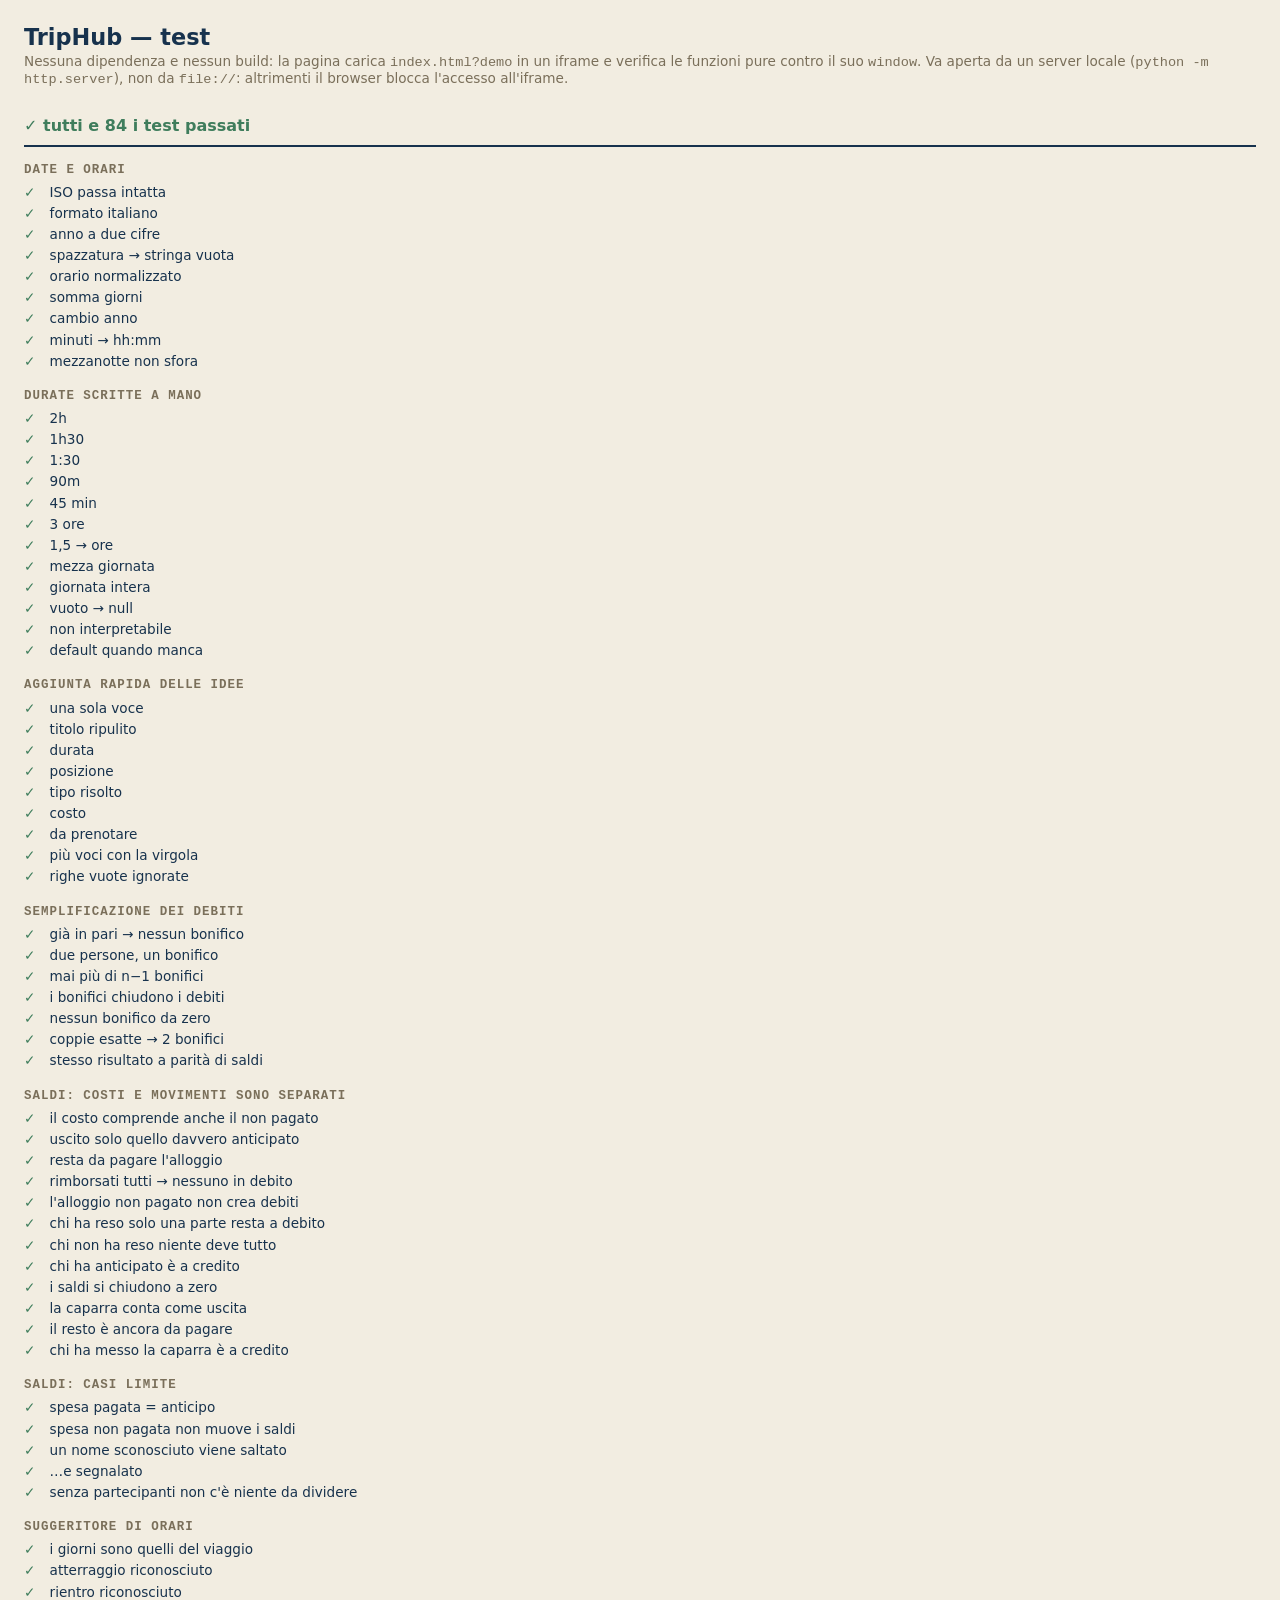
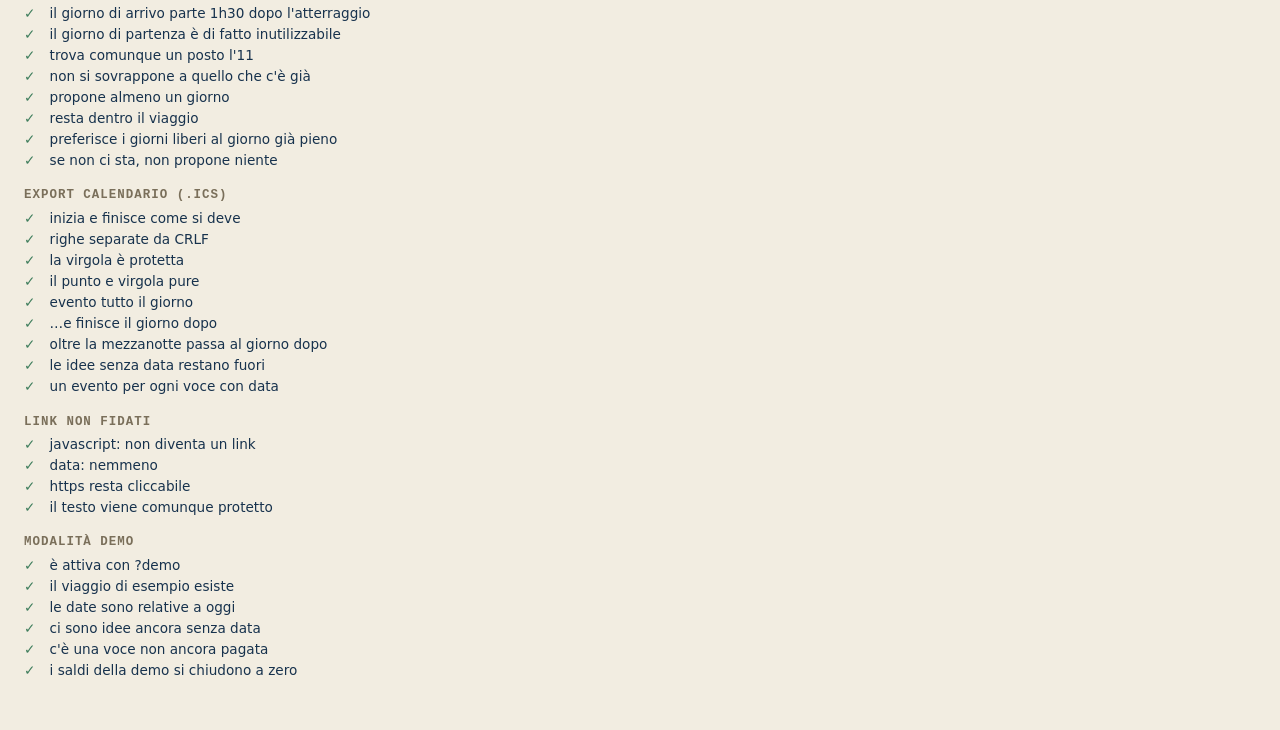
==== test.html @ 3a4a4350 "README, modalità demo e test Il repo non era leggibile da fuori: nessun README, e chi apriva il link" ====
<!DOCTYPE html>
<html lang="it">
<head>
<meta charset="UTF-8">
<meta name="viewport" content="width=device-width, initial-scale=1">
<title>TripHub — test</title>
<style>
  :root{--ink:#17324d;--paper:#f2ede1;--line:#d4c9b2;--ok:#3f7d5c;--ko:#a3341f;--muted:#7a6f5a}
  *{box-sizing:border-box}
  body{background:var(--paper);color:var(--ink);font-family:system-ui,sans-serif;margin:0;padding:1.5rem}
  h1{font-size:1.4rem;margin:0 0 .2rem}
  .sub{color:var(--muted);font-size:.85rem;margin-bottom:1.2rem}
  #summary{position:sticky;top:0;background:var(--paper);padding:.6rem 0;border-bottom:2px solid var(--ink);
    font-weight:600;margin-bottom:1rem;z-index:2}
  .suite{margin-bottom:1.1rem}
  .suite h2{font-size:.78rem;text-transform:uppercase;letter-spacing:.08em;color:var(--muted);
    margin:0 0 .3rem;font-family:ui-monospace,monospace}
  .t{display:flex;gap:.5rem;padding:.16rem 0;font-size:.85rem;align-items:baseline}
  .t .mark{flex:none;width:1.1rem;font-weight:700}
  .pass .mark{color:var(--ok)}
  .fail{color:var(--ko)}
  .fail .mark{color:var(--ko)}
  .why{font-family:ui-monospace,monospace;font-size:.76rem;color:var(--ko);
    padding-left:1.6rem;white-space:pre-wrap}
  .ok{color:var(--ok)} .ko{color:var(--ko)}
  iframe{display:none}
</style>
</head>
<body>
<h1>TripHub — test</h1>
<div class="sub">
  Nessuna dipendenza e nessun build: la pagina carica <code>index.html?demo</code> in un iframe
  e verifica le funzioni pure contro il suo <code>window</code>.
  Va aperta da un server locale (<code>python -m http.server</code>), non da <code>file://</code>:
  altrimenti il browser blocca l'accesso all'iframe.
</div>
<div id="summary">eseguo…</div>
<div id="out"></div>
<iframe id="app" src="index.html?demo"></iframe>

<script>
/* ---------- micro framework: quel che serve, niente di più ---------- */
let PASS = 0, FAIL = 0, suite = null;
const out = document.getElementById('out');

function describe(nome, fn){
  suite = document.createElement('div');
  suite.className = 'suite';
  suite.innerHTML = `<h2>${nome}</h2>`;
  out.appendChild(suite);
  try { fn(); }
  catch(e){ report(false, 'la suite è esplosa', String(e && e.stack || e)); }
}
function report(ok, nome, perche){
  const d = document.createElement('div');
  d.className = 't ' + (ok ? 'pass' : 'fail');
  d.innerHTML = `<span class="mark">${ok ? '✓' : '✗'}</span><span>${nome}</span>`;
  suite.appendChild(d);
  if(!ok && perche){
    const w = document.createElement('div');
    w.className = 'why';
    w.textContent = perche;
    suite.appendChild(w);
  }
  ok ? PASS++ : FAIL++;
}
const j = v => JSON.stringify(v);
function eq(nome, avuto, atteso){
  const ok = j(avuto) === j(atteso);
  report(ok, nome, ok ? '' : `atteso  ${j(atteso)}\navuto   ${j(avuto)}`);
}
function near(nome, avuto, atteso, tol){
  const ok = Math.abs(Number(avuto) - Number(atteso)) <= (tol == null ? 0.005 : tol);
  report(ok, nome, ok ? '' : `atteso ~${atteso}, avuto ${avuto}`);
}
function ok(nome, valore, perche){ report(!!valore, nome, valore ? '' : (perche || 'atteso qualcosa di vero')); }

/* ---------- accesso all'app ---------- */
let W = null;
// CURRENT_DATA e CURRENT_TRIP sono `let` di modulo: assegnarli dall'esterno
// come proprietà di window non toccherebbe il binding, serve una eval.
function stato(trip, data){
  W.__fixture = { trip, data };
  W.eval('CURRENT_TRIP = window.__fixture.trip; CURRENT_DATA = window.__fixture.data;');
}
const clone = v => JSON.parse(JSON.stringify(v));
// let/const di modulo non diventano proprietà di window: per leggerli
// dall'esterno serve valutare l'espressione dentro l'iframe.
const leggi = expr => W.eval(expr);

/* ---------- dati di comodo ---------- */
const PERSONE = [{id:'p1',nome:'Anna'},{id:'p2',nome:'Bruno'},{id:'p3',nome:'Carla'},{id:'p4',nome:'Dino'}];
function viaggio(extra){
  return Object.assign({
    Viaggi:[{id:'T',data_inizio:'2099-06-10',data_fine:'2099-06-14',n_persone:4}],
    Partecipanti: clone(PERSONE),
    Alloggi:[], Voli:[], Spese:[], Pagamenti:[], CoseDaFare:[],
    CosaPortare:[], Contatti:[], InfoDest:[]
  }, extra || {});
}

/* ============================================================
   LE PROVE
   ============================================================ */
function esegui(){

describe('date e orari', ()=>{
  eq('ISO passa intatta',        W.toISODate('2026-03-07'), '2026-03-07');
  eq('formato italiano',         W.toISODate('7/3/2026'), '2026-03-07');
  eq('anno a due cifre',         W.toISODate('7/3/26'), '2026-03-07');
  eq('spazzatura → stringa vuota', W.toISODate('domani'), '');
  eq('orario normalizzato',      W.toHM('9:05'), '09:05');
  eq('somma giorni',             W.isoAddDays('2026-02-27', 2), '2026-03-01');
  eq('cambio anno',              W.isoAddDays('2026-12-31', 1), '2027-01-01');
  eq('minuti → hh:mm',           W.minToHM(9*60+5), '09:05');
  eq('mezzanotte non sfora',     W.minToHM(24*60+30), '23:59');
});

describe('durate scritte a mano', ()=>{
  eq('2h',               W.cdfDurMin('2h'), 120);
  eq('1h30',             W.cdfDurMin('1h30'), 90);
  eq('1:30',             W.cdfDurMin('1:30'), 90);
  eq('90m',              W.cdfDurMin('90m'), 90);
  eq('45 min',           W.cdfDurMin('45 min'), 45);
  eq('3 ore',            W.cdfDurMin('3 ore'), 180);
  eq('1,5 → ore',        W.cdfDurMin('1,5'), 90);
  eq('mezza giornata',   W.cdfDurMin('mezza giornata'), 240);
  eq('giornata intera',  W.cdfDurMin('Giornata intera'), 480);
  eq('vuoto → null',     W.cdfDurMin(''), null);
  eq('non interpretabile', W.cdfDurMin('un pomeriggio'), null);
  eq('default quando manca', W.cdfNeed({}), 120);
});

describe('aggiunta rapida delle idee', ()=>{
  const p = W.cdfParseLine('Museo del Prado ~2h @Madrid centro #cultura !prenota €25');
  eq('una sola voce', p.length, 1);
  eq('titolo ripulito', p[0].attivita, 'Museo del Prado');
  eq('durata',         p[0].durata, '2h');
  eq('posizione',      p[0].posizione, 'Madrid centro');
  eq('tipo risolto',   p[0].tipo, 'Cultura');
  eq('costo',          p[0].costo, 25);
  eq('da prenotare',   p[0].prenotazione_req, 'Sì');
  eq('più voci con la virgola', W.cdfParseLine('Prado, Retiro, Toledo').length, 3);
  eq('righe vuote ignorate',    W.cdfParseLine('  ,  , ').length, 0);
});

describe('semplificazione dei debiti', ()=>{
  const t = s => W.simplifyDebts(s);
  eq('già in pari → nessun bonifico', t([{nome:'A',saldo:0},{nome:'B',saldo:0}]), []);
  eq('due persone, un bonifico',
     t([{nome:'A',saldo:50},{nome:'B',saldo:-50}]),
     [{da:'B', a:'A', importo:50}]);

  const quattro = t([{nome:'A',saldo:390},{nome:'B',saldo:190},{nome:'C',saldo:-230},{nome:'D',saldo:-350}]);
  ok('mai più di n−1 bonifici', quattro.length <= 3, `sono ${quattro.length}`);
  near('i bonifici chiudono i debiti',
       quattro.reduce((s,x)=>s+x.importo,0), 580);
  ok('nessun bonifico da zero', quattro.every(x=>x.importo > 0));

  // il caso che il greedy risolve bene: chi si compensa esattamente si accoppia
  const coppie = t([{nome:'A',saldo:100},{nome:'B',saldo:-100},{nome:'C',saldo:70},{nome:'D',saldo:-70}]);
  eq('coppie esatte → 2 bonifici', coppie.length, 2);

  // deterministico: la lista non deve ballare fra un ridisegno e l'altro
  const s1 = t([{nome:'A',saldo:10},{nome:'B',saldo:10},{nome:'C',saldo:-20}]);
  const s2 = t([{nome:'B',saldo:10},{nome:'A',saldo:10},{nome:'C',saldo:-20}]);
  eq('stesso risultato a parità di saldi', s1, s2);
});

describe('saldi: costi e movimenti sono separati', ()=>{
  // Il caso che ha motivato il registro: il volo è pagato e già rimborsato,
  // l'alloggio è prenotato ma si salda fra mesi.
  const d = viaggio({
    Alloggi:[{id:'a1',scelto:'Sì',struttura:'Casa',totale:800}],
    Voli:[{id:'v1',scelto:'Sì',gruppo_id:'g1',direzione:'Andata',tratta:1,totale:500,costo_bagaglio:100}],
    Pagamenti:[
      {id:'m1',tipo:'anticipo',chi:'Anna',importo:600,riferimento:'Volo',paganti:'Tutti'},
      {id:'m2',tipo:'rimborso',chi:'Bruno',verso:'Anna',importo:150},
      {id:'m3',tipo:'rimborso',chi:'Carla',verso:'Anna',importo:150},
      {id:'m4',tipo:'rimborso',chi:'Dino', verso:'Anna',importo:150}
    ]
  });
  stato(d.Viaggi[0], d);
  const st = W.computeSettlement(d), c = W.cassa(d);
  eq('il costo comprende anche il non pagato', c.costo, 1400);
  eq('uscito solo quello davvero anticipato', c.uscito, 600);
  eq('resta da pagare l\'alloggio', c.daPagare, 800);
  ok('rimborsati tutti → nessuno in debito', st.trasferimenti.length === 0,
     j(st.trasferimenti));
  ok('l\'alloggio non pagato non crea debiti', st.righe.every(r=>Math.abs(r.saldo) < 0.005),
     j(st.righe));

  // rimborso parziale
  const d2 = clone(d);
  d2.Pagamenti = d2.Pagamenti.slice(0,2);
  d2.Pagamenti[1].importo = 100;                 // Bruno ne restituisce 100 su 150
  stato(d2.Viaggi[0], d2);
  const st2 = W.computeSettlement(d2);
  const saldo = n => st2.righe.find(r=>r.nome===n).saldo;
  near('chi ha reso solo una parte resta a debito', saldo('Bruno'), -50);
  near('chi non ha reso niente deve tutto',        saldo('Carla'), -150);
  near('chi ha anticipato è a credito',            saldo('Anna'),  350);
  near('i saldi si chiudono a zero', st2.righe.reduce((s,r)=>s+r.saldo,0), 0);

  // caparra: pagamento parziale di una voce
  const d3 = viaggio({ Alloggi:[{id:'a1',scelto:'Sì',totale:800}],
    Pagamenti:[{id:'m1',tipo:'anticipo',chi:'Anna',importo:200,riferimento:'caparra',paganti:'Tutti'}] });
  stato(d3.Viaggi[0], d3);
  const c3 = W.cassa(d3);
  eq('la caparra conta come uscita', c3.uscito, 200);
  eq('il resto è ancora da pagare',  c3.daPagare, 600);
  near('chi ha messo la caparra è a credito',
       W.computeSettlement(d3).righe.find(r=>r.nome==='Anna').saldo, 150);
});

describe('saldi: casi limite', ()=>{
  const d = viaggio({ Spese:[{id:'s1',descrizione:'Cena',totale:100,paganti:'Tutti',pagato_da:'Anna'}] });
  stato(d.Viaggi[0], d);
  const st = W.computeSettlement(d);
  near('spesa pagata = anticipo', st.righe.find(r=>r.nome==='Anna').saldo, 75);

  const d2 = viaggio({ Spese:[{id:'s1',descrizione:'Cena',totale:100,paganti:'Tutti',pagato_da:''}] });
  stato(d2.Viaggi[0], d2);
  ok('spesa non pagata non muove i saldi',
     W.computeSettlement(d2).righe.every(r=>r.saldo === 0));

  const d3 = viaggio({ Pagamenti:[{id:'m1',tipo:'anticipo',chi:'Fantasma',importo:100,paganti:'Tutti'}] });
  stato(d3.Viaggi[0], d3);
  const st3 = W.computeSettlement(d3);
  ok('un nome sconosciuto viene saltato', st3.righe.every(r=>r.saldo === 0));
  ok('…e segnalato', st3.ignoti.indexOf('Fantasma') >= 0, j(st3.ignoti));

  const d4 = viaggio({ Partecipanti:[] });
  stato(d4.Viaggi[0], d4);
  eq('senza partecipanti non c\'è niente da dividere', W.computeSettlement(d4), null);
});

describe('suggeritore di orari', ()=>{
  const d = viaggio({
    Voli:[
      {id:'v1',scelto:'Sì',gruppo_id:'g1',direzione:'Andata', tratta:1,data_part:'2099-06-10',ora_part:'12:00',data_arr:'2099-06-10',ora_arr:'16:30'},
      {id:'v2',scelto:'Sì',gruppo_id:'g1',direzione:'Ritorno',tratta:1,data_part:'2099-06-14',ora_part:'11:00'}
    ],
    CoseDaFare:[
      {id:'c1',data:'2099-06-11',ora:'10:00',tipo:'Museo',attivita:'Prado',durata:'3h',quando:'Mattina'}
    ]
  });
  stato(d.Viaggi[0], d);

  eq('i giorni sono quelli del viaggio', W.cdfTripDays().length, 5);
  const b = W.cdfTravelBounds();
  eq('atterraggio riconosciuto', [b.arrISO, b.arrMin], ['2099-06-10', 990]);
  eq('rientro riconosciuto',     [b.depISO, b.depMin], ['2099-06-14', 660]);

  const arrivo = W.cdfDayWindow('2099-06-10');
  eq('il giorno di arrivo parte 1h30 dopo l\'atterraggio', arrivo.ws, 990 + 90);
  const partenza = W.cdfDayWindow('2099-06-14');
  ok('il giorno di partenza è di fatto inutilizzabile', partenza.we - partenza.ws < 45,
     `finestra di ${partenza.we - partenza.ws} minuti`);

  // un'attività da 2h la mattina non deve finire sopra il Prado (10:00-13:00)
  const idea = {id:'x', durata:'2h', quando:'Mattina', tipo:'Museo'};
  const slot = W.cdfSlotFor(idea, '2099-06-11', b);
  ok('trova comunque un posto l\'11', !!slot);
  ok('non si sovrappone a quello che c\'è già',
     slot.start >= 13*60 + 30 || slot.start + 120 <= 10*60,
     `proposto alle ${W.minToHM(slot.start)}`);

  const sug = W.cdfSuggest(idea, 3);
  ok('propone almeno un giorno', sug.list.length > 0);
  ok('resta dentro il viaggio', sug.list.every(s=>s.iso >= '2099-06-10' && s.iso <= '2099-06-14'));
  ok('preferisce i giorni liberi al giorno già pieno', sug.list[0].iso !== '2099-06-11',
     `ha proposto ${sug.list[0].iso}`);

  // giornata intera in un giorno saturo: non deve inventarsi spazio
  const enorme = {id:'y', durata:'Giornata intera', quando:'Tutto il giorno'};
  eq('se non ci sta, non propone niente', W.cdfSlotFor(enorme, '2099-06-14', b), null);
});

describe('export calendario (.ics)', ()=>{
  const d = viaggio({
    Alloggi:[{id:'a1',scelto:'Sì',struttura:'Casa Sol, Centro',checkin:'2099-06-10',ora_checkin:'15:00',
      checkout:'2099-06-14',ora_checkout:'10:00',indirizzo:'Calle Mayor 1; Madrid'}],
    CoseDaFare:[
      {id:'c1',data:'2099-06-11',ora:'10:00',attivita:'Prado',durata:'3h',note:'linea 2, rossa'},
      {id:'c2',data:'2099-06-12',ora:'',attivita:'Giornata libera'},
      {id:'c3',data:'2099-06-12',ora:'23:00',attivita:'Locale',durata:'3h'},
      {id:'c9',data:'',attivita:'Idea senza data'}
    ]
  });
  const ics = W.buildICS(d, d.Viaggi[0]);
  ok('inizia e finisce come si deve',
     /^BEGIN:VCALENDAR\r\n/.test(ics) && /END:VCALENDAR\r\n$/.test(ics));
  ok('righe separate da CRLF', ics.indexOf('\r\n') > 0 && !/[^\r]\n/.test(ics));
  ok('la virgola è protetta',   ics.indexOf('Casa Sol\\, Centro') >= 0);
  ok('il punto e virgola pure', ics.indexOf('Calle Mayor 1\\; Madrid') >= 0);
  ok('evento tutto il giorno',  ics.indexOf('DTSTART;VALUE=DATE:20990612') >= 0);
  ok('…e finisce il giorno dopo', ics.indexOf('DTEND;VALUE=DATE:20990613') >= 0);
  ok('oltre la mezzanotte passa al giorno dopo', ics.indexOf('DTEND:20990613T020000') >= 0);
  ok('le idee senza data restano fuori', ics.indexOf('Idea senza data') < 0);
  eq('un evento per ogni voce con data', (ics.match(/BEGIN:VEVENT/g)||[]).length, 4);
});

describe('link non fidati', ()=>{
  ok('javascript: non diventa un link',  W.linkCell('javascript:alert(1)').indexOf('<a ') < 0);
  ok('data: nemmeno',                    W.linkCell('data:text/html,<b>x').indexOf('<a ') < 0);
  ok('https resta cliccabile',           W.linkCell('https://esempio.it/x').indexOf('<a ') >= 0);
  ok('il testo viene comunque protetto', W.linkCell('<img onerror=x>').indexOf('<img') < 0);
});

describe('modalità demo', ()=>{
  const db = leggi('DEMO_DB');
  ok('è attiva con ?demo', leggi('DEMO') === true);
  ok('il viaggio di esempio esiste', db && db.Viaggi.length === 1);
  ok('le date sono relative a oggi',
     db.Viaggi[0].data_inizio > W.todayISO(),
     'il viaggio di esempio deve stare nel futuro, altrimenti il suggeritore non ha giorni');
  ok('ci sono idee ancora senza data', db.CoseDaFare.some(r=>!r.data));
  ok('c\'è una voce non ancora pagata',
     db.Alloggi.some(a=>a.scelto) && W.cassa(db).daPagare > 0);
  ok('i saldi della demo si chiudono a zero',
     Math.abs(W.computeSettlement(db).righe.reduce((s,r)=>s+r.saldo,0)) < 0.005);
});

/* ---------- verdetto ---------- */
const s = document.getElementById('summary');
s.innerHTML = FAIL
  ? `<span class="ko">✗ ${FAIL} test falliti</span> · <span class="ok">${PASS} passati</span>`
  : `<span class="ok">✓ tutti e ${PASS} i test passati</span>`;
document.title = (FAIL ? '✗ ' : '✓ ') + `TripHub — test (${PASS}/${PASS+FAIL})`;
}

/* ---------- avvio ---------- */
const frame = document.getElementById('app');
frame.addEventListener('load', ()=>{
  try {
    W = frame.contentWindow;
    if(!W.buildICS) throw new Error('l\'app non ha finito di caricarsi');
    // la demo popola il suo database alla prima chiamata: forziamola qui
    W.demoReset();
    esegui();
  } catch(e){
    document.getElementById('summary').innerHTML =
      `<span class="ko">✗ non riesco a leggere l'app: ${String(e && e.message || e)}</span>`;
    out.innerHTML = `<p>Se hai aperto questa pagina con un doppio click (<code>file://</code>),
      riprova servendola via HTTP:<br><code>python -m http.server</code> e poi
      <code>http://localhost:8000/test.html</code></p>`;
  }
});
</script>
</body>
</html>
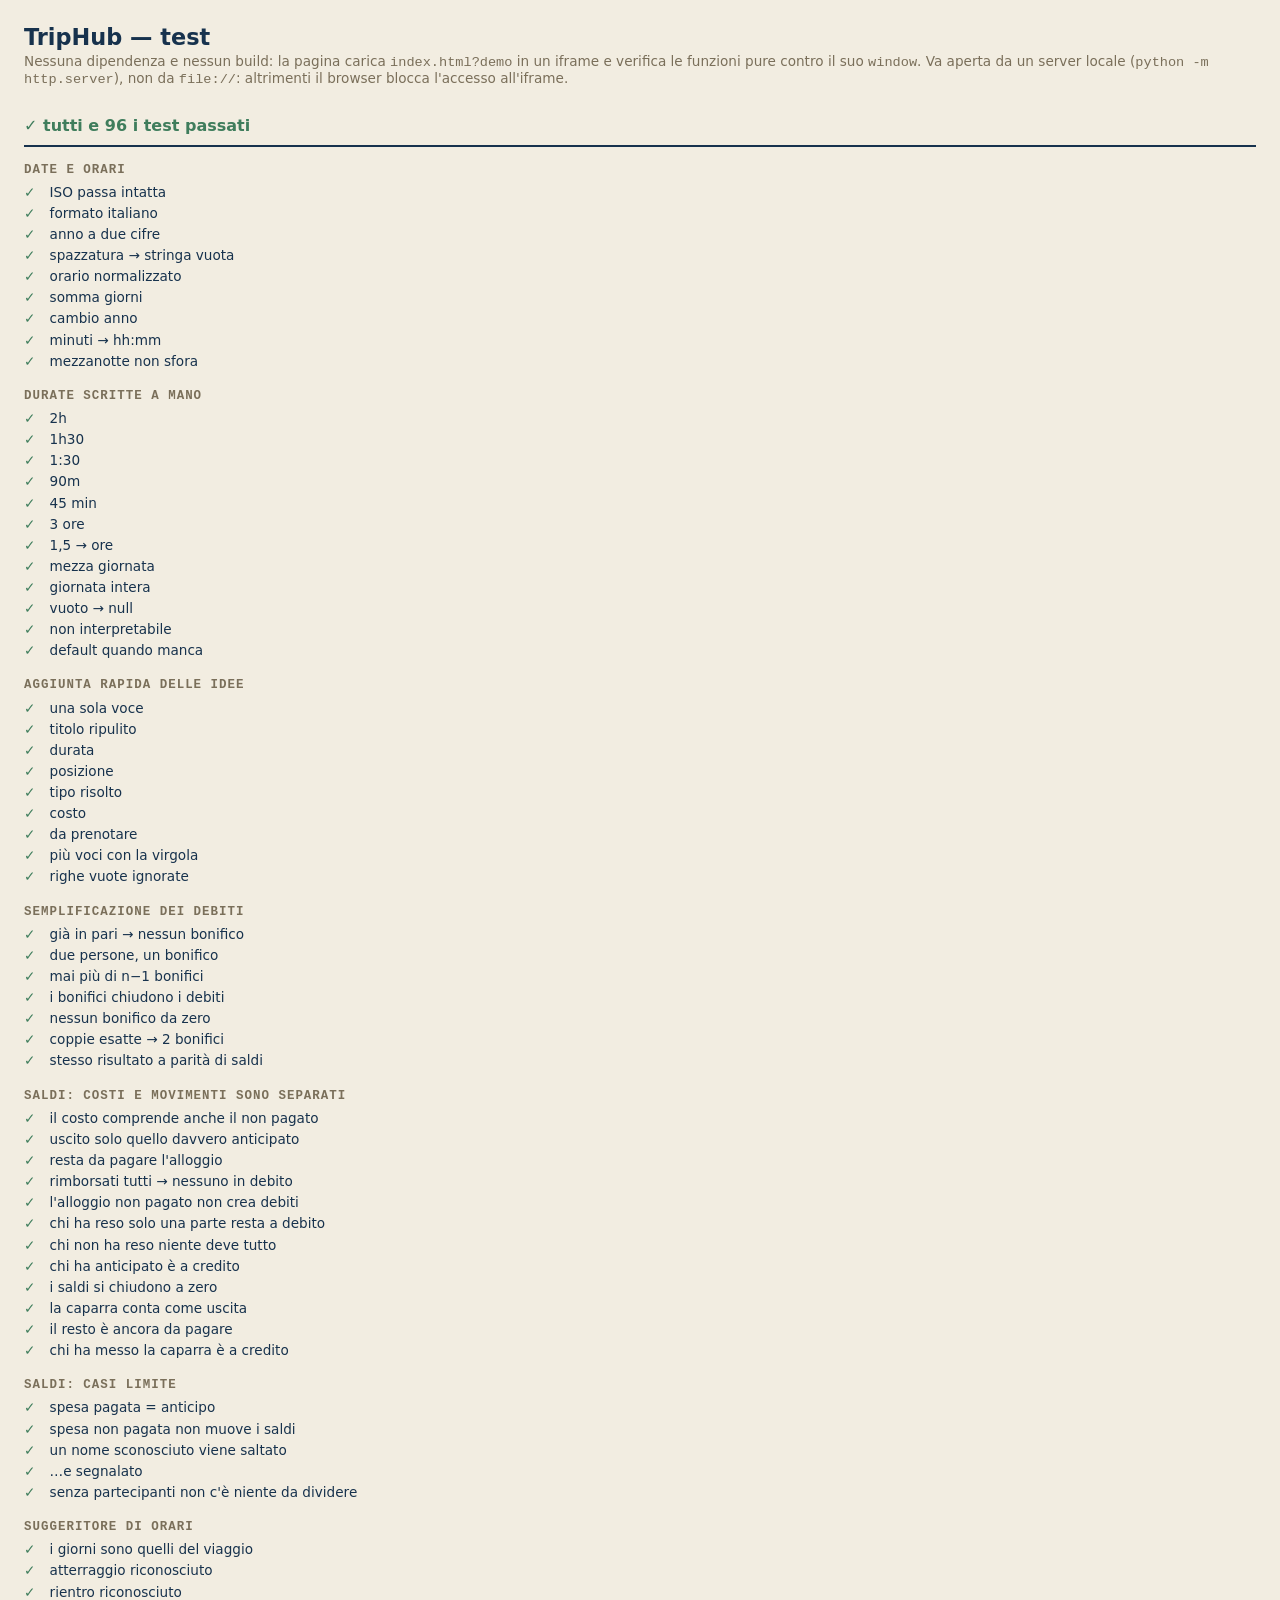
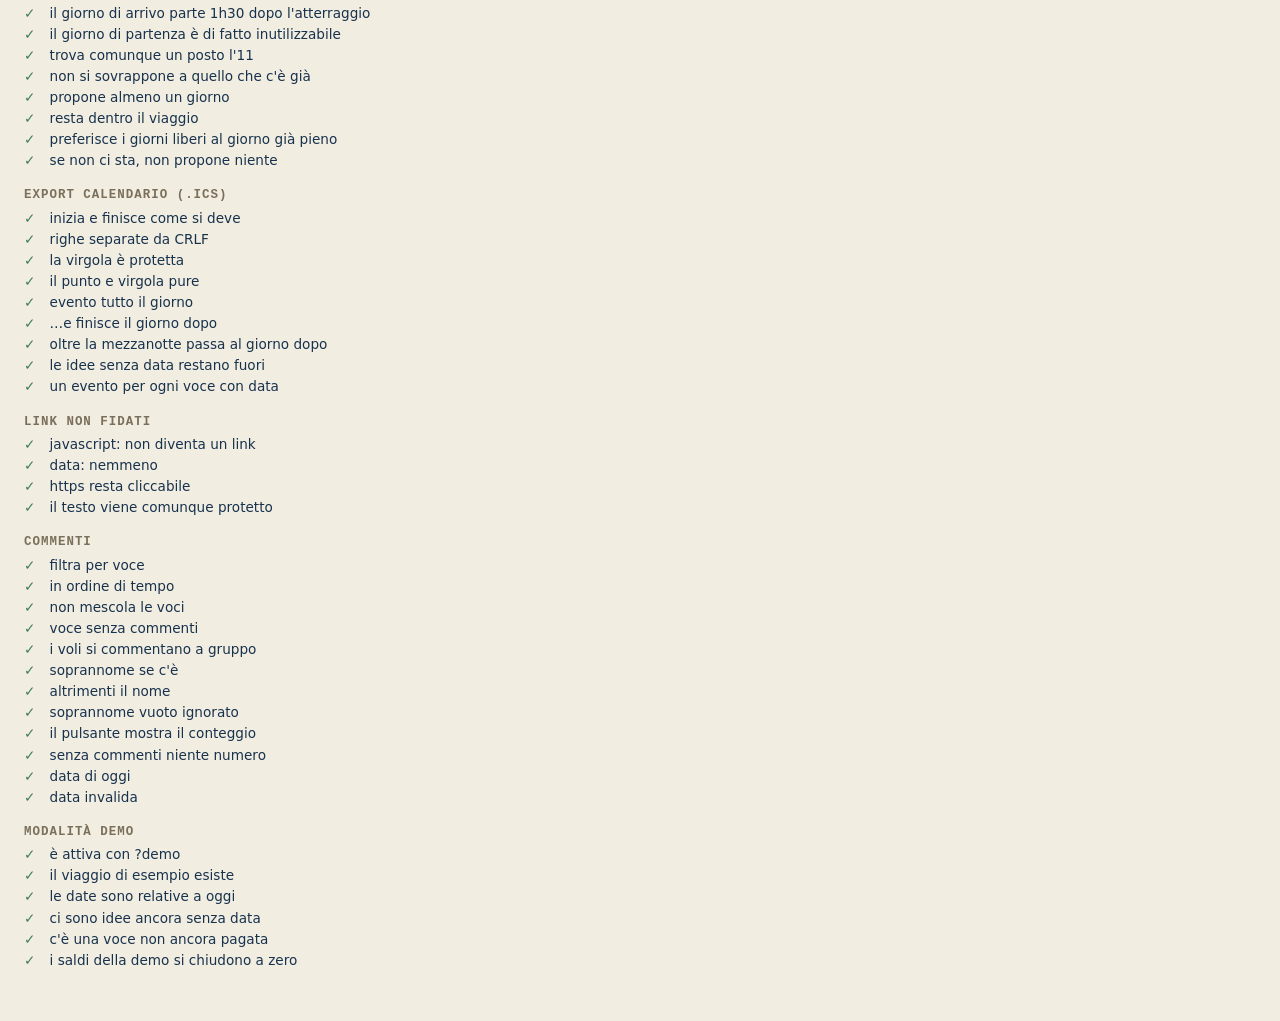
==== commit 8d8ad005: "Commenti sulle voci e bacheca del viaggio Una discussione attaccata a ogni opzione di volo, alloggio" ====
--- a/test.html
+++ b/test.html
@@ -308,6 +308,36 @@
   ok('il testo viene comunque protetto', W.linkCell('<img onerror=x>').indexOf('<img') < 0);
 });
 
+describe('commenti', ()=>{
+  const d = viaggio({
+    Partecipanti:[{id:'p1',nome:'Anna',soprannome:'Anni'},{id:'p2',nome:'Bruno'},{id:'p3',nome:'Carla'}],
+    Commenti:[
+      {id:'q1',su:'Alloggi',su_id:'a1',autore_id:'p1',autore:'Anni',testo:'secondo',data:'2099-06-02T10:00:00.000Z'},
+      {id:'q2',su:'Alloggi',su_id:'a1',autore_id:'p2',autore:'Bruno',testo:'primo', data:'2099-06-01T10:00:00.000Z'},
+      {id:'q3',su:'Alloggi',su_id:'a2',autore_id:'p1',autore:'Anni',testo:'altro',  data:'2099-06-03T10:00:00.000Z'},
+      {id:'q4',su:'Voli',   su_id:'g1',autore_id:'p9',autore:'Fantasma',testo:'ex', data:'2099-06-04T10:00:00.000Z'}
+    ]
+  });
+  stato(d.Viaggi[0], d);
+
+  eq('filtra per voce',        W.commentiDi('Alloggi','a1').map(c=>c.id), ['q2','q1']);
+  eq('in ordine di tempo',     W.commentiDi('Alloggi','a1').map(c=>c.testo), ['primo','secondo']);
+  eq('non mescola le voci',    W.nCommenti('Alloggi','a2'), 1);
+  eq('voce senza commenti',    W.nCommenti('Alloggi','mai'), 0);
+  eq('i voli si commentano a gruppo', W.nCommenti('Voli','g1'), 1);
+
+  eq('soprannome se c\'è',     W.nickOf({nome:'Anna',soprannome:'Anni'}), 'Anni');
+  eq('altrimenti il nome',     W.nickOf({nome:'Bruno'}), 'Bruno');
+  eq('soprannome vuoto ignorato', W.nickOf({nome:'Carla',soprannome:'   '}), 'Carla');
+
+  ok('il pulsante mostra il conteggio', W.cmtBtn('Alloggi','a1','x').indexOf('>2<') >= 0,
+     W.cmtBtn('Alloggi','a1','x'));
+  ok('senza commenti niente numero', W.cmtBtn('Alloggi','mai','x').indexOf('cmt-n') < 0);
+
+  eq('data di oggi',  W.cmtQuando(W.todayISO()+'T08:30:00.000Z').slice(0,4), 'oggi');
+  eq('data invalida', W.cmtQuando('boh'), '');
+});
+
 describe('modalità demo', ()=>{
   const db = leggi('DEMO_DB');
   ok('è attiva con ?demo', leggi('DEMO') === true);
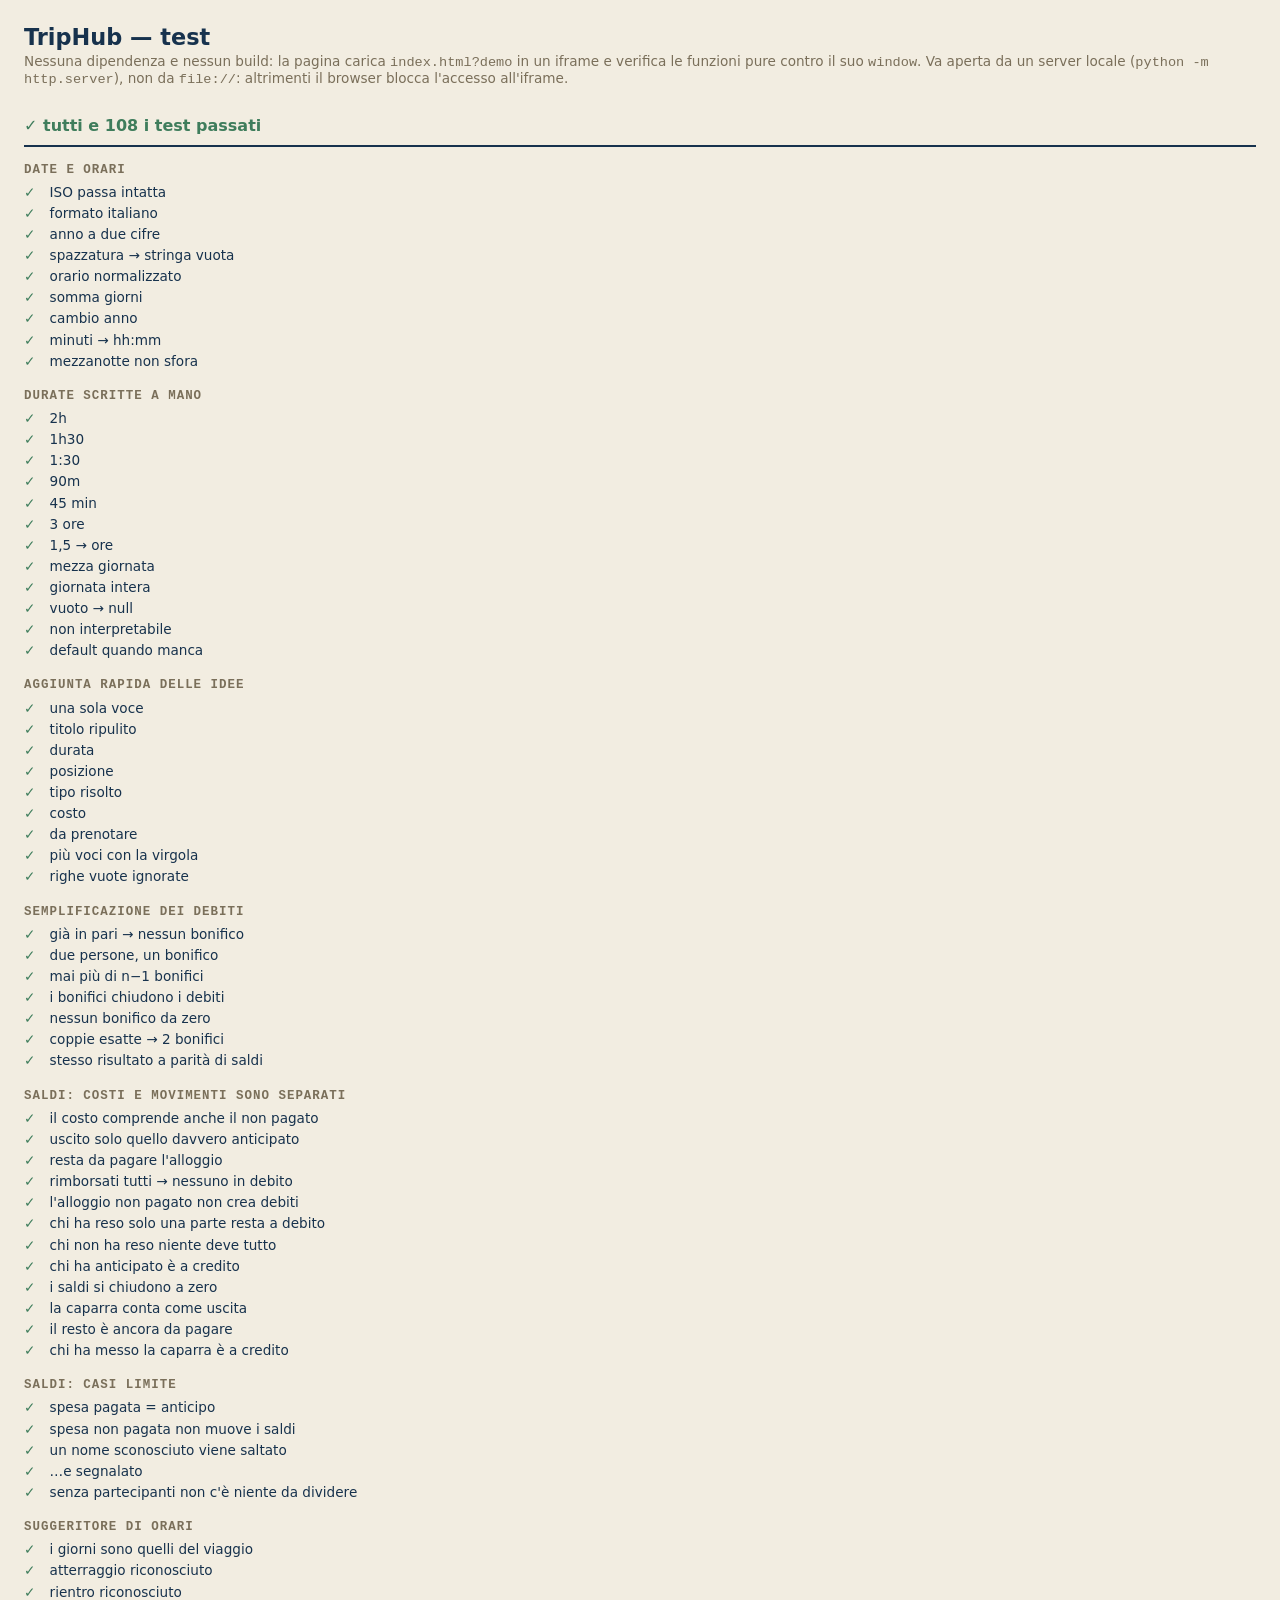
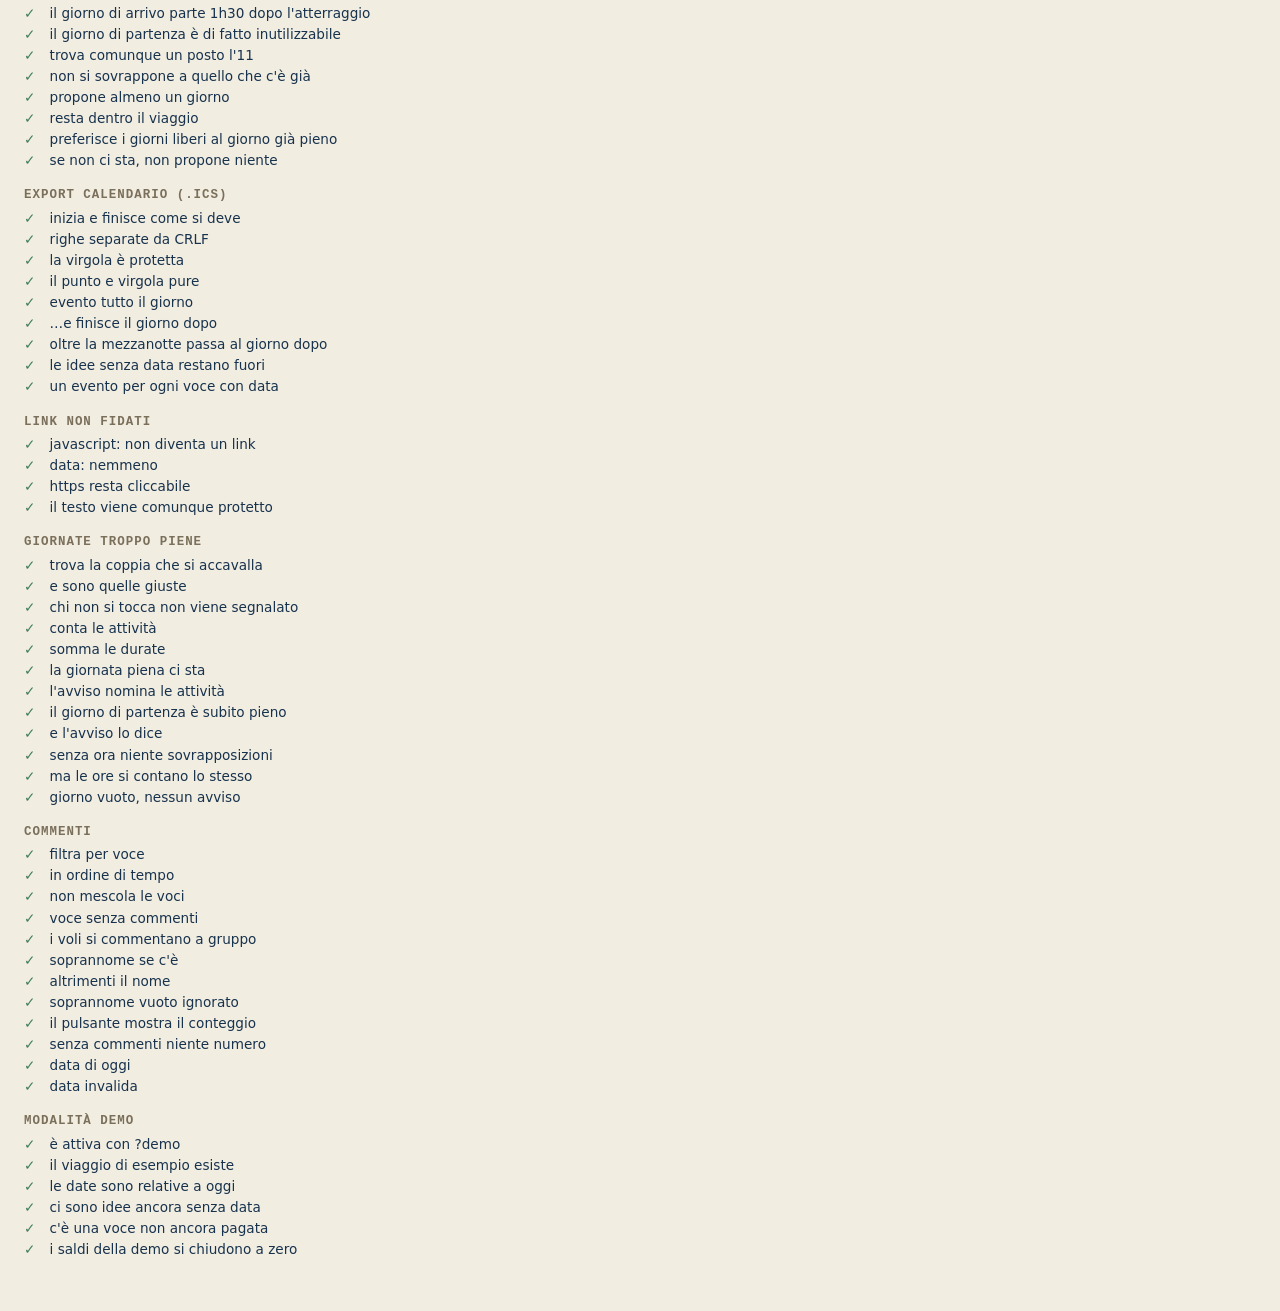
==== commit fcd32077: "Cose da fare: il "+N" apre il giorno, e avvisi sulle giornate troppo piene Due cose segnalate insiem" ====
--- a/test.html
+++ b/test.html
@@ -308,6 +308,51 @@
   ok('il testo viene comunque protetto', W.linkCell('<img onerror=x>').indexOf('<img') < 0);
 });
 
+describe('giornate troppo piene', ()=>{
+  const att = (id, ora, durata) => ({id, data:'2099-06-11', ora, durata, attivita:'A'+id});
+  const d = viaggio({
+    Voli:[
+      {id:'v1',scelto:'Sì',gruppo_id:'g1',direzione:'Andata', tratta:1,data_part:'2099-06-10',ora_part:'12:00',data_arr:'2099-06-10',ora_arr:'16:30'},
+      {id:'v2',scelto:'Sì',gruppo_id:'g1',direzione:'Ritorno',tratta:1,data_part:'2099-06-14',ora_part:'11:00'}
+    ],
+    CoseDaFare:[ att('1','10:00','3h'), att('2','12:00','2h'), att('3','16:00','1h') ]
+  });
+  stato(d.Viaggi[0], d);
+
+  const items = W.cdfDayItems('2099-06-11');
+  const sov = W.cdfSovrapposte(items);
+  eq('trova la coppia che si accavalla', sov.length, 1);
+  eq('e sono quelle giuste', [sov[0][0].id, sov[0][1].id], ['1','2']);
+  ok('chi non si tocca non viene segnalato', sov.every(p=>p.indexOf('3') < 0));
+
+  const c = W.cdfCarico('2099-06-11', items);
+  eq('conta le attività',  c.n, 3);
+  eq('somma le durate',    c.minuti, 180+120+60);
+  ok('la giornata piena ci sta', !c.pieno, `${c.minuti} su ${c.finestra}`);
+  ok('l\'avviso nomina le attività', W.cdfAvvisiGiorno(c)[0].indexOf('A1') >= 0,
+     W.cdfAvvisiGiorno(c)[0]);
+
+  // stesso carico, ma il giorno del rientro dura quasi niente
+  const d2 = viaggio({ Voli: d.Voli, CoseDaFare:[
+    {id:'x', data:'2099-06-14', ora:'08:00', durata:'3h', attivita:'Lunga'} ]});
+  stato(d2.Viaggi[0], d2);
+  const c2 = W.cdfCarico('2099-06-14', W.cdfDayItems('2099-06-14'));
+  ok('il giorno di partenza è subito pieno', c2.pieno, `finestra ${c2.finestra}`);
+  ok('e l\'avviso lo dice', W.cdfAvvisiGiorno(c2).some(a=>/rientro/.test(a)),
+     JSON.stringify(W.cdfAvvisiGiorno(c2)));
+
+  // senza orario non si può dire che due cose si pestino i piedi
+  const d3 = viaggio({ CoseDaFare:[
+    {id:'s1', data:'2099-06-11', ora:'', durata:'3h', attivita:'Senza ora'},
+    {id:'s2', data:'2099-06-11', ora:'', durata:'3h', attivita:'Nemmeno'} ]});
+  stato(d3.Viaggi[0], d3);
+  eq('senza ora niente sovrapposizioni', W.cdfSovrapposte(W.cdfDayItems('2099-06-11')).length, 0);
+  eq('ma le ore si contano lo stesso', W.cdfCarico('2099-06-11', W.cdfDayItems('2099-06-11')).minuti, 360);
+
+  stato(d.Viaggi[0], d);
+  eq('giorno vuoto, nessun avviso', W.cdfAvvisiGiorno(W.cdfCarico('2099-06-13', [])).length, 0);
+});
+
 describe('commenti', ()=>{
   const d = viaggio({
     Partecipanti:[{id:'p1',nome:'Anna',soprannome:'Anni'},{id:'p2',nome:'Bruno'},{id:'p3',nome:'Carla'}],
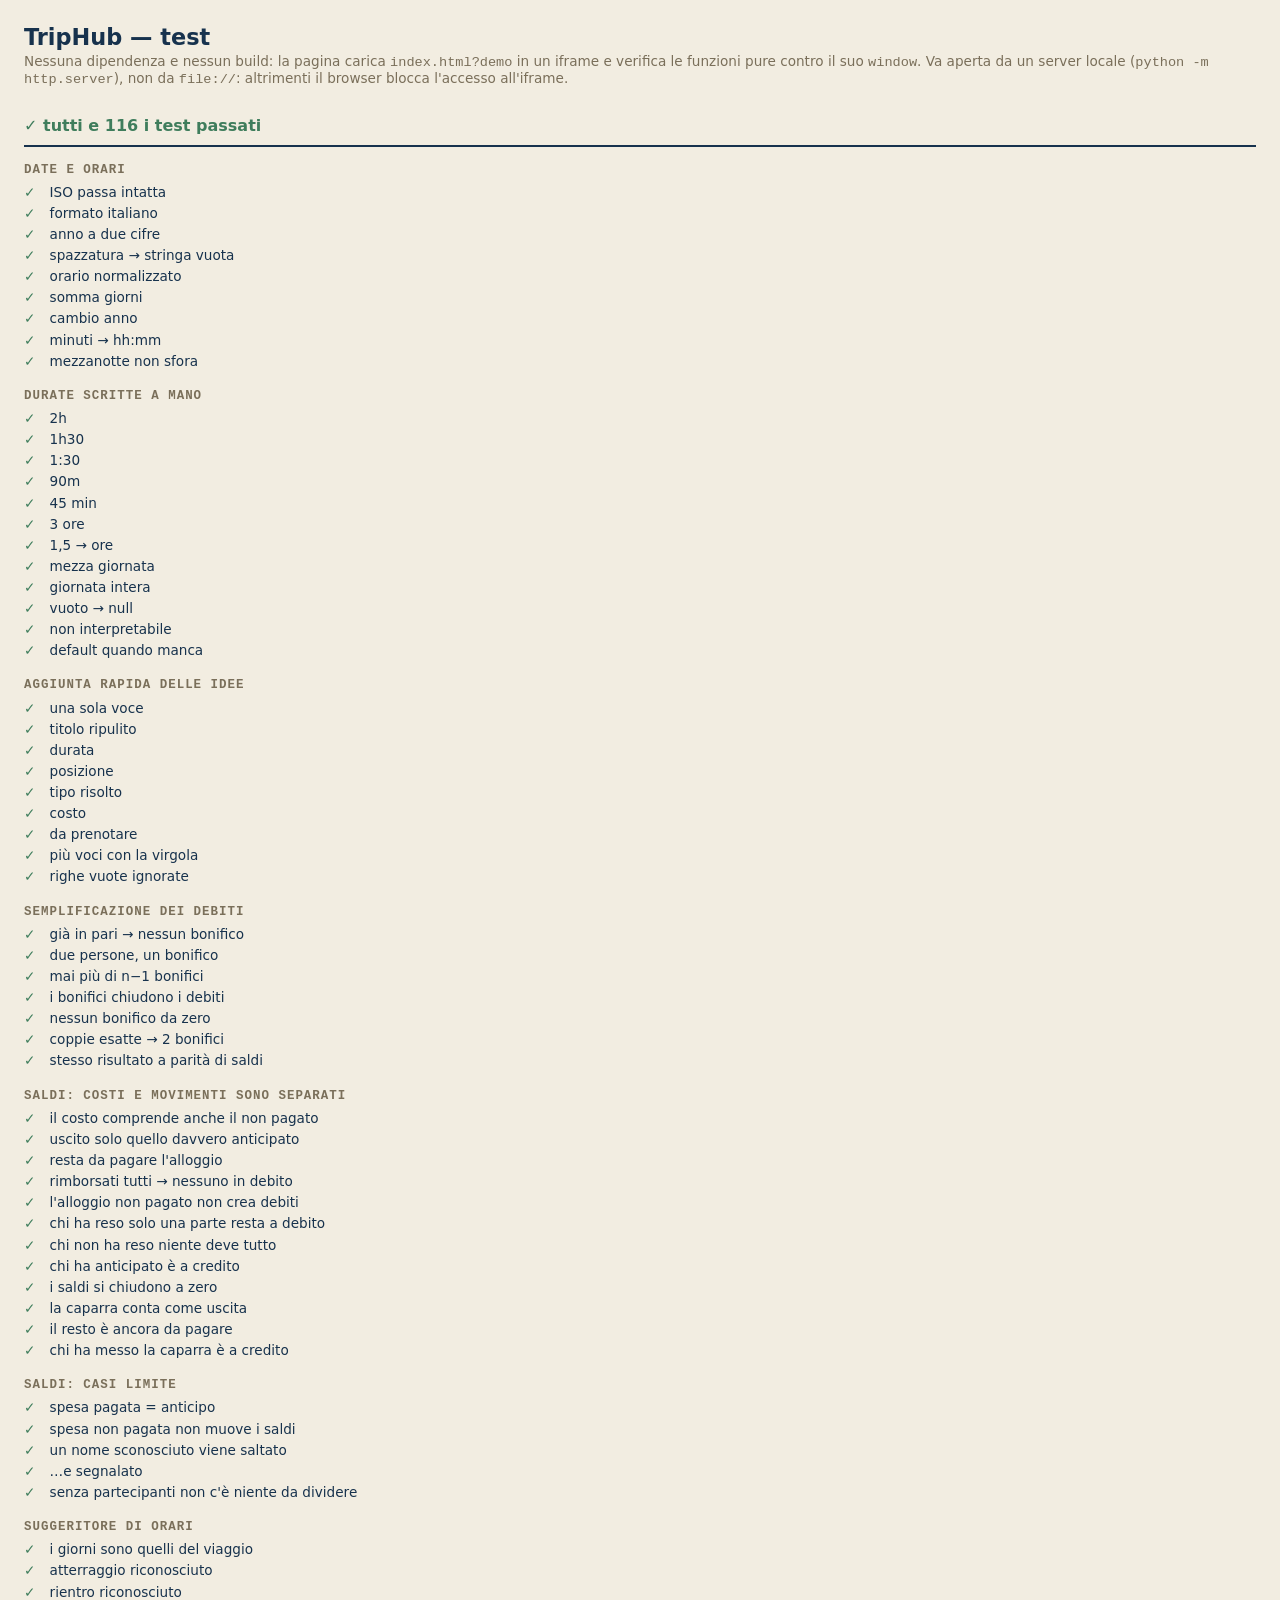
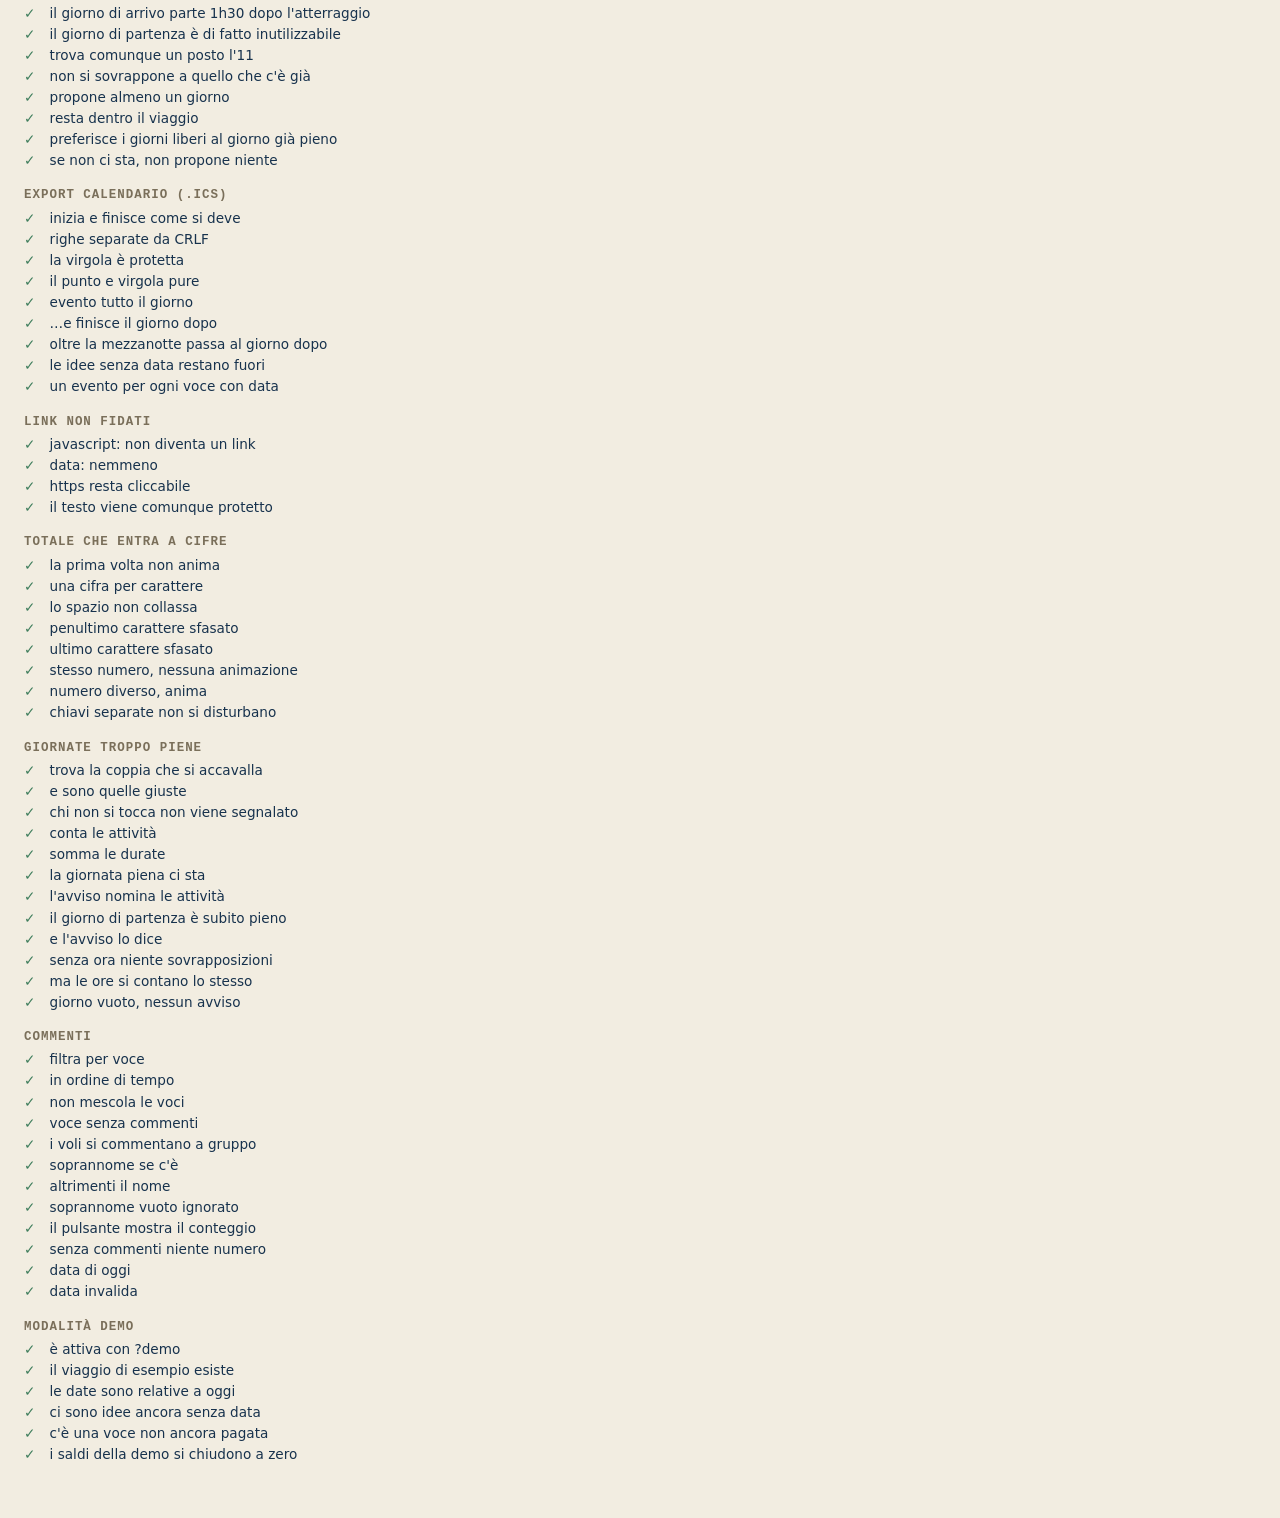
==== commit afe13bdd: "Quattro transizioni da transitions.dev Applicate le quattro che l'audit indicava come più utili, cio" ====
--- a/test.html
+++ b/test.html
@@ -308,6 +308,26 @@
   ok('il testo viene comunque protetto', W.linkCell('<img onerror=x>').indexOf('<img') < 0);
 });
 
+describe('totale che entra a cifre', ()=>{
+  W.eval('BUDGET_LAST = {}');
+  const spans = html => (html.match(/class="t-digit"/g) || []).length;
+
+  const primo = W.eurPop(1520, 'prova');
+  ok('la prima volta non anima', primo.indexOf('is-animating') < 0, primo.slice(0, 60));
+  eq('una cifra per carattere', spans(primo), leggi('eur(1520)').length);
+  ok('lo spazio non collassa',  primo.indexOf('&nbsp;') >= 0);
+  ok('penultimo carattere sfasato', primo.indexOf('data-stagger="1"') >= 0);
+  ok('ultimo carattere sfasato',    primo.indexOf('data-stagger="2"') >= 0);
+
+  ok('stesso numero, nessuna animazione',
+     W.eurPop(1520, 'prova').indexOf('is-animating') < 0);
+  ok('numero diverso, anima',
+     W.eurPop(1770, 'prova').indexOf('is-animating') >= 0);
+  ok('chiavi separate non si disturbano',
+     W.eurPop(1770, 'altra').indexOf('is-animating') < 0);
+  W.eval('BUDGET_LAST = {}');
+});
+
 describe('giornate troppo piene', ()=>{
   const att = (id, ora, durata) => ({id, data:'2099-06-11', ora, durata, attivita:'A'+id});
   const d = viaggio({
